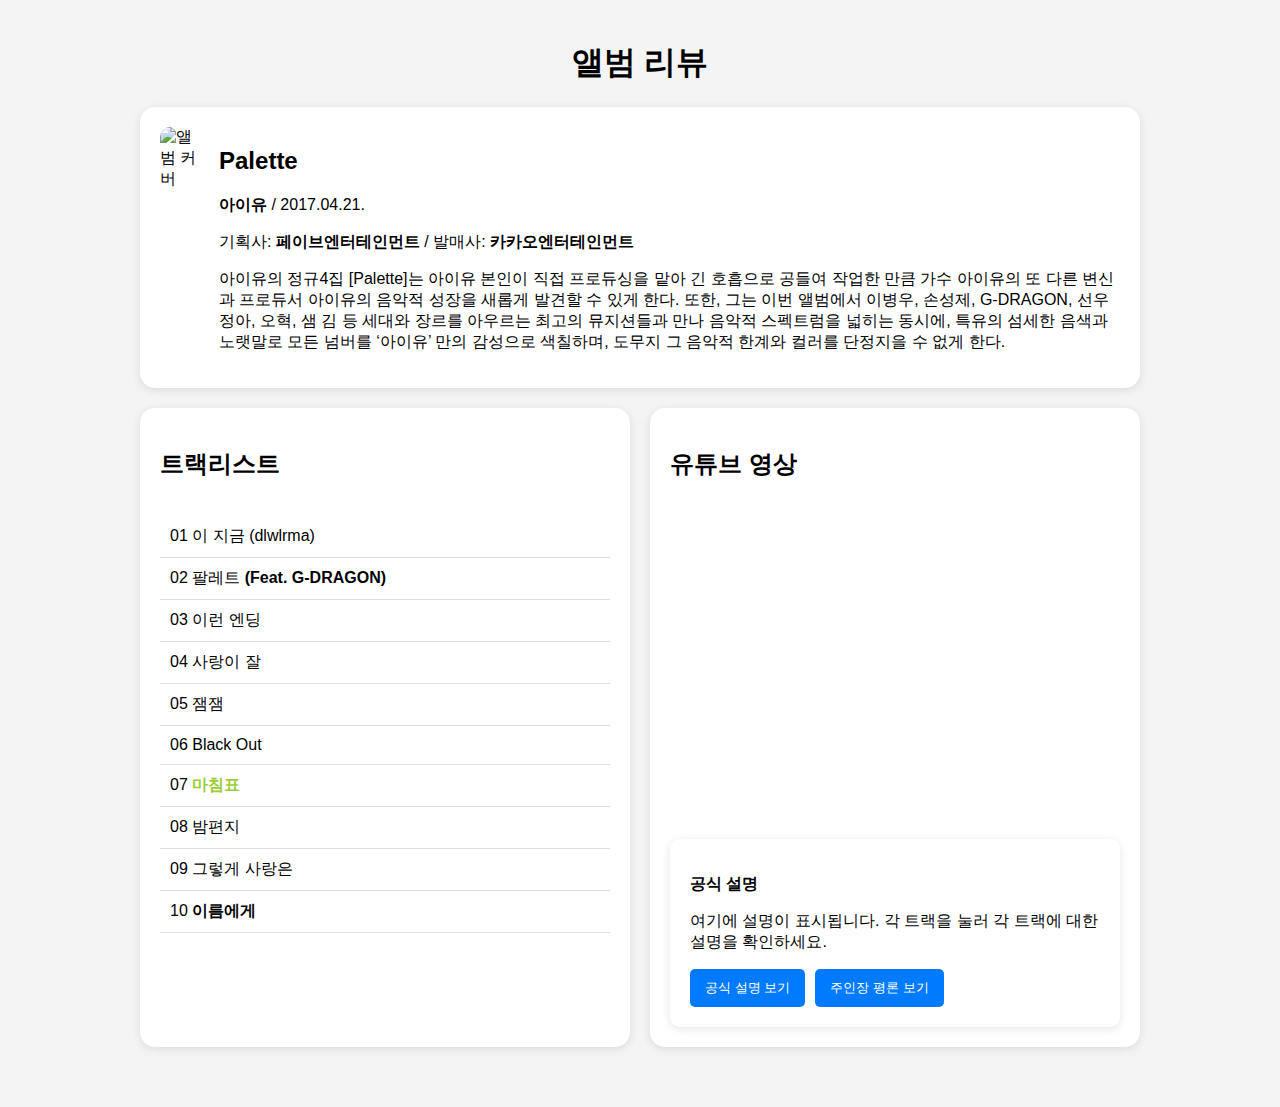
==== pallete/index.html @ fb90c713 "밤편지 에러 수정, 파일명 변경" ====
<!DOCTYPE html>
<html lang="ko">
<head>
    <meta charset="UTF-8">
    <meta name="viewport" content="width=device-width, initial-scale=1.0">
    <title>Pallete - MAYZLOVE</title>
    <link rel="stylesheet" href="styles.css">
</head>
<body>
    <div class="container">
        <header>
            <h1>앨범 리뷰</h1>
        </header>

        <div class="info-container">
            <img src="https://image.bugsm.co.kr/album/images/3000/200941/20094140.jpg?version=20220720042039.0" alt="앨범 커버" class="album-cover">
            <div class="album-info">
                <h2>Palette</h2>
                <p><strong>아이유</strong> / 2017.04.21.</p>
                <p>기획사: <strong>페이브엔터테인먼트</strong> / 발매사: <strong>카카오엔터테인먼트</strong></p>
                <p class="description">아이유의 정규4집 [Palette]는 아이유 본인이 직접 프로듀싱을 맡아 긴 호흡으로 공들여 작업한 만큼 가수 아이유의 또 다른 변신과 프로듀서 아이유의 음악적 성장을 새롭게 발견할 수 있게 한다. 또한, 그는 이번 앨범에서 이병우, 손성제, G-DRAGON, 선우정아, 오혁, 샘 김 등 세대와 장르를 아우르는 최고의 뮤지션들과 만나 음악적 스펙트럼을 넓히는 동시에, 특유의 섬세한 음색과 노랫말로 모든 넘버를 ‘아이유’ 만의 감성으로 색칠하며, 도무지 그 음악적 한계와 컬러를 단정지을 수 없게 한다.</p>
            </div>
        </div>

        <div class="media-container">
            <div class="tracklist-container">
                <h2>트랙리스트</h2>
                <ul id="tracklist">
                    <li data-youtube="https://www.youtube.com/embed/8ykMyNHAdKk">
                        <span class="track-number">01</span> 이 지금 (dlwlrma)
                    </li> 
                    <li data-youtube="https://www.youtube.com/embed/2C1Jg04INb4">
                        <span class="track-number">02</span> 팔레트 <strong>(Feat. G-DRAGON)</strong>
                    </li> 
                    <li data-youtube="https://www.youtube.com/embed/ybiINVA_gLc">
                        <span class="track-number">03</span> 이런 엔딩
                    </li> 
                    <li data-youtube="https://www.youtube.com/embed/0ldJaGupC1o">
                        <span class="track-number">04</span> 사랑이 잘
                    </li> 
                    <li data-youtube="https://www.youtube.com/embed/KWjDSRdIFgc">
                        <span class="track-number">05</span> 잼잼
                    </li> 
                    <li data-youtube="https://www.youtube.com/embed/77rsl3WZaBI">
                        <span class="track-number">06</span> Black Out
                    </li> 
                    <li data-youtube="https://www.youtube.com/embed/g-ytapKNCMM">
                        <span class="track-number">07</span> <strong><span style="color:yellowgreen">마침표</span></strong>
                    </li> 
                    <li data-youtube="https://www.youtube.com/embed/6744glqD6lk">
                        <span class="track-number">08</span> 밤편지
                    </li> 
                    <li data-youtube="https://www.youtube.com/embed/ph1n5HCT7vU">
                        <span class="track-number">09</span> 그렇게 사랑은
                    </li> 
                    <li data-youtube="https://www.youtube.com/embed/JSOBF_WhqEM">
                        <span class="track-number">10</span> <strong>이름에게</strong>
                    </li> 
                </ul>
            </div>
        
            <div class="youtube-container">
                <h2>유튜브 영상</h2>
                <div id="youtube-video">
                    <iframe id="youtube-embed" width="100%" height="315" src="" frameborder="0" allowfullscreen></iframe>
                </div>
                <div class="description-container">
                    <div class="description" id="official-description">
                        <strong>공식 설명</strong>
                        <p>여기에 설명이 표시됩니다. 각 트랙을 눌러 각 트랙에 대한 설명을 확인하세요.</p>
                    </div>
                    <div class="description" id="personal-review" style="display: none;">
                        <strong>주인장 평론</strong>
                        <p id="personal-review-text">여기에 주인장 평론이 표시됩니다. 각 트랙을 눌러 각 트랙에 대한 설명을 확인하세요.</p>
                    </div>
                    <div class="button-container">
                        <button id="show-official">공식 설명 보기</button>
                        <button id="show-personal">주인장 평론 보기</button>
                    </div>
                </div> <!-- youtube-container 닫기 -->
            </div> <!-- media-container 닫기 -->
    
    
            <script src="script.js"></script>
        </div> <!-- container 닫기 -->
    </body>
    </html>
---- pallete/styles.css ----
@font-face {
    font-family: 'Pretendard-Regular';
    src: url('https://fastly.jsdelivr.net/gh/Project-Noonnu/noonfonts_2107@1.1/Pretendard-Regular.woff') format('woff');
    font-weight: 400;
    font-style: normal;
}

body {
    font-family: 'Pretendard-Regular', Arial, sans-serif;
    background-color: #f4f4f4;
    margin: 0;
    padding: 20px;
}

.container {
    max-width: 1000px;
    margin: 0 auto;
}

header {
    text-align: center;
    margin-bottom: 20px;
}

.info-container {
    display: flex;
    align-items: flex-start;
    margin-bottom: 20px;
    background: #fff;
    border-radius: 15px;
    padding: 20px;
    box-shadow: 0 2px 10px rgba(0, 0, 0, 0.1);
}

.album-cover {
    width: 150px; /* 커버 이미지 너비 */
    height: auto; /* 비율 유지 */
    border-radius: 10px; /* 둥근 모서리 */
    margin-right: 20px; /* 간격 */
}

.album-info {
    flex-grow: 1; /* 남은 공간 차지 */
}

.description, .recommendation {
    margin-top: 15px; /* 세로 간격 */
}

.tracklist-container, .youtube-container {
    display: flex;
    flex-direction: column;
    margin-bottom: 20px;
}

.tracklist-container {
    background: #fff;
    border-radius: 15px;
    padding: 20px;
    box-shadow: 0 2px 10px rgba(0, 0, 0, 0.1);
}

.tracklist-container ul {
    list-style-type: none;
    padding: 0;
}

.tracklist-container li {
    cursor: pointer;
    padding: 10px;
    border-bottom: 1px solid #ddd;
    transition: background 0.3s;
}

.tracklist-container li:hover {
    background: #f0f0f0; /* 마우스 오버 시 배경색 변화 */
}

.youtube-container {
    background: #fff;
    border-radius: 15px;
    padding: 20px;
    box-shadow: 0 2px 10px rgba(0, 0, 0, 0.1);
}

footer {
    text-align: center;
    font-size: 12px;
    color: #777;
    margin-top: 20px;
}

/* 반응형 디자인을 위한 미디어 쿼리 */
@media (max-width: 768px) {
    .info-container {
        flex-direction: column; /* 모바일에서는 세로로 나열 */
        align-items: center; /* 중앙 정렬 */
    }

    .album-cover {
        margin-bottom: 15px; /* 하단 간격 조정 */
    }
}

.media-container {
    display: flex; /* 가로로 배치 */
    justify-content: space-between; /* 양쪽 끝에 배치 */
    margin-bottom: 20px; /* 아래쪽 여백 */
}

.tracklist-container, .youtube-container {
    flex: 1; /* 두 컨테이너가 동일한 너비를 가지도록 */
    margin-right: 20px; /* 간격 */
}

.youtube-container {
    margin-right: 0; /* 마지막 컨테이너의 오른쪽 여백 제거 */
}

/* PC에서만 적용할 스타일 */
@media (max-width: 768px) {
    .media-container {
        flex-direction: column; /* 모바일에서는 세로로 나열 */
    }
}

.description-container {
    margin-top: 20px; /* 상단 여백 */
}

.description {
    margin-bottom: 15px; /* 설명 간격 */
}

.button-container {
    display: flex; /* 버튼을 가로로 나열 */
    gap: 10px; /* 버튼 간격 */
}

button {
    padding: 10px 15px; /* 버튼 패딩 */
    border: none;
    border-radius: 5px;
    background-color: #007BFF; /* 버튼 색상 */
    color: white;
    cursor: pointer;
    transition: background 0.3s;
}

button:hover {
    background-color: #0056b3; /* 마우스 오버 색상 */
}


.description-container {
    margin-top: 20px; /* 상단 여백 */
    background: #fff; /* 배경색 */
    border-radius: 10px; /* 모서리 둥글게 */
    padding: 20px; /* 패딩 */
    box-shadow: 0 2px 10px rgba(0, 0, 0, 0.1); /* 그림자 */
}

.description {
    margin-bottom: 15px; /* 설명 간격 */
}
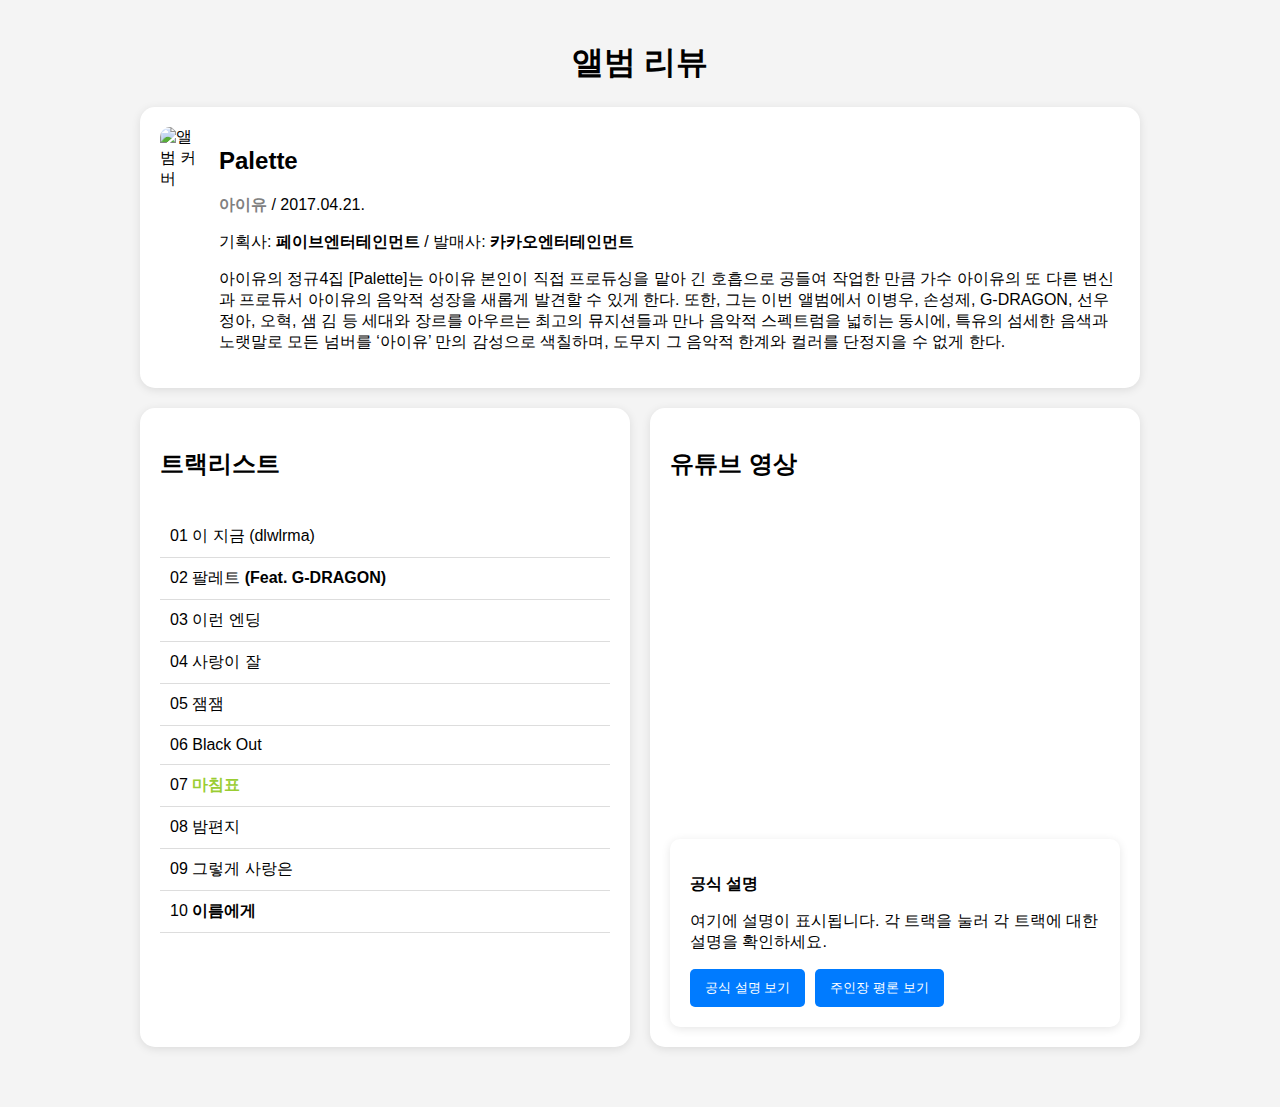
==== commit 03b9a185: "Update index.html" ====
--- a/pallete/index.html
+++ b/pallete/index.html
@@ -13,10 +13,10 @@
         </header>
 
         <div class="info-container">
-            <img src="https://image.bugsm.co.kr/album/images/3000/200941/20094140.jpg?version=20220720042039.0" alt="앨범 커버" class="album-cover">
+            <img src="https://image.bugsm.co.kr/album/images/3000/200941/20094140.jpg?version=20220720042039.0" alt="앨범 커버" class="album-cover" id="album-cover">
             <div class="album-info">
                 <h2>Palette</h2>
-                <p><strong>아이유</strong> / 2017.04.21.</p>
+                <p><a href="../artist/iu.html"><strong>아이유</strong></a> / 2017.04.21.</p>
                 <p>기획사: <strong>페이브엔터테인먼트</strong> / 발매사: <strong>카카오엔터테인먼트</strong></p>
                 <p class="description">아이유의 정규4집 [Palette]는 아이유 본인이 직접 프로듀싱을 맡아 긴 호흡으로 공들여 작업한 만큼 가수 아이유의 또 다른 변신과 프로듀서 아이유의 음악적 성장을 새롭게 발견할 수 있게 한다. 또한, 그는 이번 앨범에서 이병우, 손성제, G-DRAGON, 선우정아, 오혁, 샘 김 등 세대와 장르를 아우르는 최고의 뮤지션들과 만나 음악적 스펙트럼을 넓히는 동시에, 특유의 섬세한 음색과 노랫말로 모든 넘버를 ‘아이유’ 만의 감성으로 색칠하며, 도무지 그 음악적 한계와 컬러를 단정지을 수 없게 한다.</p>
             </div>
--- a/pallete/styles.css
+++ b/pallete/styles.css
@@ -163,3 +163,58 @@
 .description {
     margin-bottom: 15px; /* 설명 간격 */
 }
+
+.album-cover {
+    transition: transform 0.3s; /* 크기 변화 애니메이션 */
+}
+
+.album-cover:hover {
+    transform: scale(1.1); /* 마우스 오버 시 크기 증가 */
+}
+
+.popup {
+    position: fixed;
+    top: 0;
+    left: 0;
+    width: 100%;
+    height: 100%;
+    background-color: rgba(0, 0, 0, 0.8); /* 반투명 배경 */
+    display: flex;
+    justify-content: center;
+    align-items: center;
+    z-index: 1000; /* 가장 위에 표시 */
+}
+
+.popup-image {
+    max-width: 90%;
+    max-height: 90%;
+    border-radius: 10px; /* 둥근 모서리 */
+}
+
+.close {
+    position: absolute;
+    top: 20px;
+    right: 30px;
+    color: white;
+    font-size: 40px;
+    cursor: pointer;
+    transition: transform 0.3s; /* 크기 변화 애니메이션 */
+}
+
+/* 마우스 오버 시 크기 증가 */
+.close:hover {
+    transform: scale(1.2); /* 크기 증가 */
+}
+
+a {
+    text-decoration: none; /* 기본적으로 밑줄 제거 */
+    font-weight: 700;
+    color: gray; /* 기본 색상 */
+    transition: transform 0.3s, color 0.3s; /* 애니메이션 효과 */
+}
+
+/* 마우스 오버 시 크기 증가 및 색상 변경 */
+a:hover {
+    transform: scale(1.9); /* 크기 증가 */
+    color: #c4c4c4; /* 마우스 오버 시 색상 변경 */
+}
